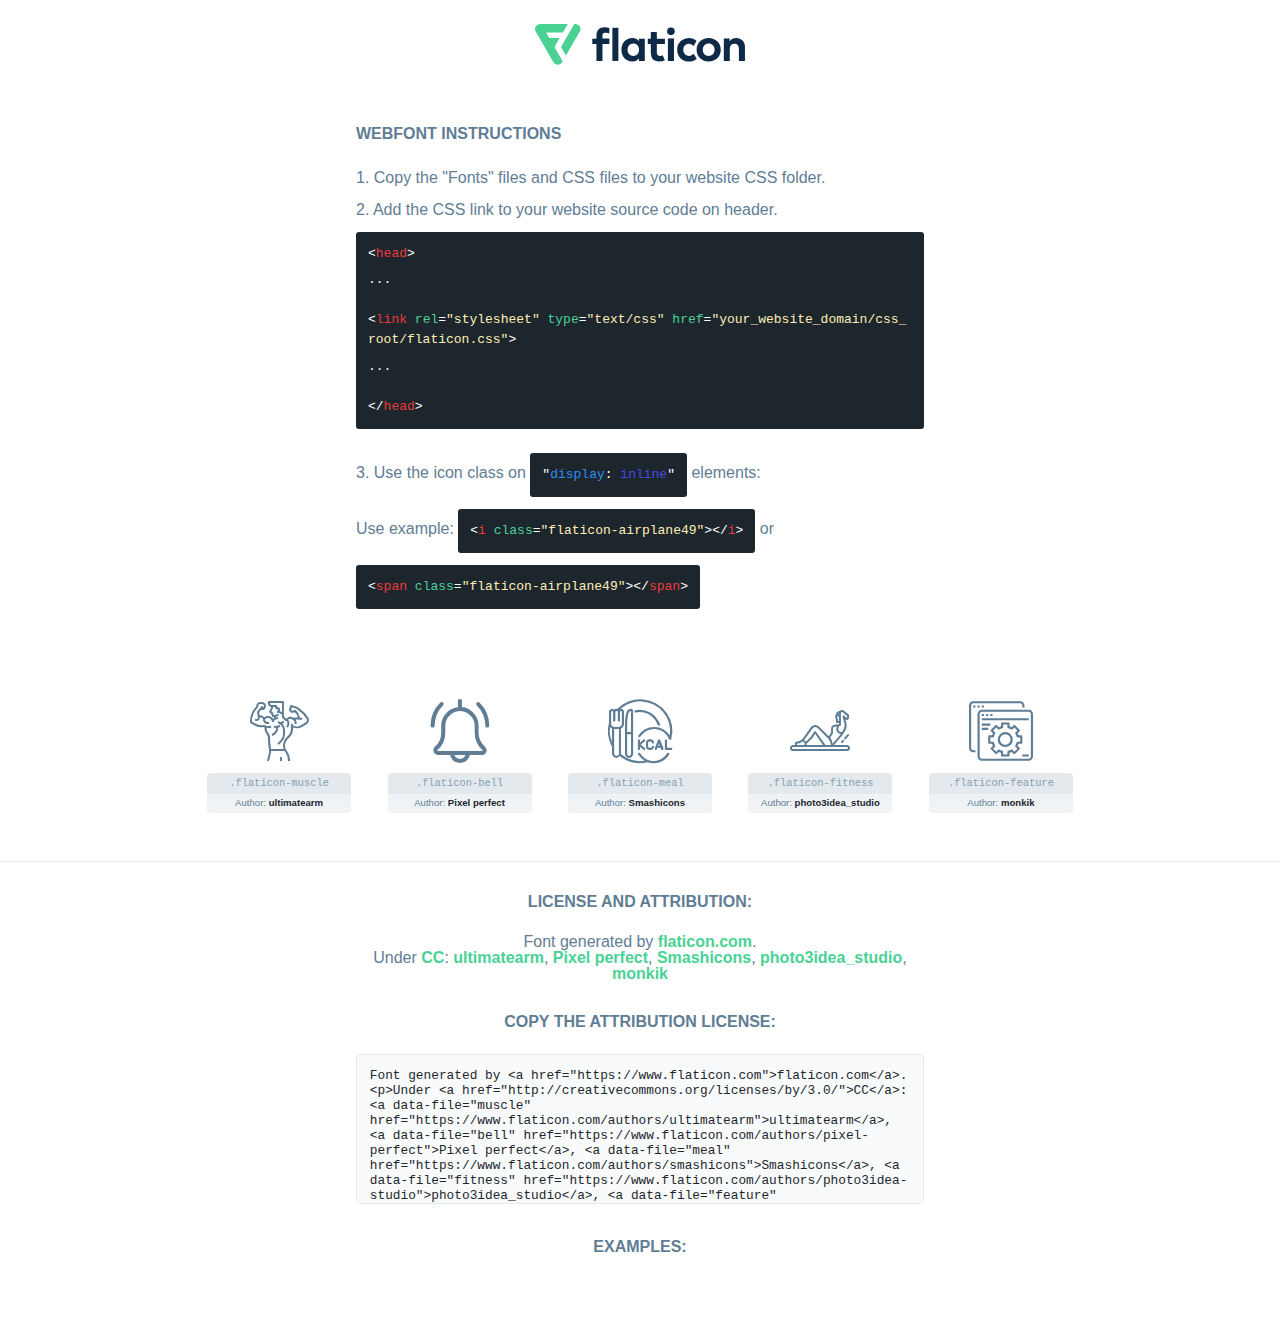
==== vendors/font/flaticon.html @ 3842f6e9 "fitness" ====
<!DOCTYPE html>
<html lang="en">
<head>
    <title>Flaticon Webfont</title>
    <link rel="stylesheet" type="text/css" href="flaticon.css"/>
    <meta charset="UTF-8">
    <style>
        html, body, div, span, applet, object, iframe,
        h1, h2, h3, h4, h5, h6, p, blockquote, pre,
        a, abbr, acronym, address, big, cite, code,
        del, dfn, em, img, ins, kbd, q, s, samp,
        small, strike, strong, sub, sup, tt, var,
        b, u, i, center,
        dl, dt, dd, ol, ul, li,
        fieldset, form, label, legend,
        table, caption, tbody, tfoot, thead, tr, th, td,
        article, aside, canvas, details, embed,
        figure, figcaption, footer, header, hgroup,
        menu, nav, output, ruby, section, summary,
        time, mark, audio, video {
            margin: 0;
            padding: 0;
            border: 0;
            font-size: 100%;
            font: inherit;
            vertical-align: baseline;
        }

        /* HTML5 display-role reset for older browsers */
        article, aside, details, figcaption, figure,
        footer, header, hgroup, menu, nav, section {
            display: block;
        }

        body {
            line-height: 1;
        }

        ol, ul {
            list-style: none;
        }

        blockquote, q {
            quotes: none;
        }

        blockquote:before, blockquote:after,
        q:before, q:after {
            content: '';
            content: none;
        }

        table {
            border-collapse: collapse;
            border-spacing: 0;
        }

        body {
            font-family: Helvetica, Arial, sans-serif;
            font-size: 16px;
            color: #5f7d95;
        }

        a {
            color: #4AD295;
            font-weight: bold;
            text-decoration: none;
        }

        * {
            -moz-box-sizing: border-box;
            -webkit-box-sizing: border-box;
            box-sizing: border-box;
            margin: 0;
            padding: 0;
        }

        [class^="flaticon-"]:before, [class*=" flaticon-"]:before, [class^="flaticon-"]:after, [class*=" flaticon-"]:after {
            font-family: Flaticon;
            font-size: 30px;
            font-style: normal;
            margin-left: 20px;
            color: #333;
        }

        .wrapper {
            max-width: 600px;
            margin: auto;
            padding: 0 1em;
        }

        .title {
            margin-bottom: 24px;
            text-transform: uppercase;
            font-weight: bold;
        }

        header {
            text-align: center;
            padding: 24px;
        }

        header .logo {
            width: 210px;
            height: auto;
            border: none;
            display: inline-block;
        }

        header strong {
            font-size: 28px;
            font-weight: 500;
            vertical-align: middle;
        }

        .demo {
            margin: 2em auto;
            line-height: 1.25em;
        }

        .demo ul li {
            margin-bottom: 12px;
        }

        .demo ul li code {
            background-color: #1D262D;
            border-radius: 3px;
            padding: 12px;
            display: inline-block;
            color: #fff;
            font-family: Consolas, Monaco, Lucida Console, Liberation Mono, DejaVu Sans Mono, Bitstream Vera Sans Mono, Courier New, monospace;
            font-weight: lighter;
            margin-top: 12px;
            font-size: 13px;
            word-break: break-all;
        }

        .demo ul li code .red {
            color: #EC3A3B;
        }

        .demo ul li code .green {
            color: #4AD295;
        }

        .demo ul li code .yellow {
            color: #FFEEB6;
        }

        .demo ul li code .blue {
            color: #2C8CF4;
        }

        .demo ul li code .purple {
            color: #4949E7;
        }

        .demo ul li code .dots {
            margin-top: 0.5em;
            display: block;
        }

        #glyphs {
            border-bottom: 1px solid #E3E9ED;
            padding: 2em 0;
            text-align: center;
        }

        .glyph {
            display: inline-block;
            width: 9em;
            margin: 1em;
            text-align: center;
            vertical-align: top;
            background: #FFF;
        }

        .glyph .flaticon {
            padding: 10px;
            display: block;
            font-family: "Flaticon";
            font-size: 64px;
            line-height: 1;
        }

        .glyph .flaticon:before {
            font-size: 64px;
            color: #5f7d95;
            margin-left: 0;
        }

        .class-name {
            font-size: 0.65em;
            background-color: #E3E9ED;
            color: #869FB2;
            border-radius: 4px 4px 0 0;
            padding: 0.5em;
            font-family: Consolas, Monaco, Lucida Console, Liberation Mono, DejaVu Sans Mono, Bitstream Vera Sans Mono, Courier New, monospace;
        }

        .author-name {
            font-size: 0.6em;
            background-color: #EFF3F6;
            border-top: 0;
            border-radius: 0 0 4px 4px;
            padding: 0.5em;
        }

        .author-name a {
            color: #1D262D;
        }

        .class-name:last-child {
            font-size: 10px;
            color: #888;
        }

        .class-name:last-child a {
            font-size: 10px;
            color: #555;
        }

        .glyph > input {
            display: block;
            width: 100px;
            margin: 5px auto;
            text-align: center;
            font-size: 12px;
            cursor: text;
        }

        .glyph > input.icon-input {
            font-family: "Flaticon";
            font-size: 16px;
            margin-bottom: 10px;
        }

        .attribution .title {
            margin-top: 2em;
        }

        .attribution textarea {
            background-color: #F8FAFB;
            color: #1D262D;
            padding: 1em;
            border: none;
            box-shadow: none;
            border: 1px solid #E3E9ED;
            border-radius: 4px;
            resize: none;
            width: 100%;
            height: 150px;
            font-size: 0.8em;
            font-family: Consolas, Monaco, Lucida Console, Liberation Mono, DejaVu Sans Mono, Bitstream Vera Sans Mono, Courier New, monospace;
            -webkit-appearance: none;
        }

        .attribution textarea:hover {
            border-color: #CFD9E0;
        }

        .attribution textarea:focus {
            border-color: #4AD295;
        }

        .iconsuse {
            margin: 2em auto;
            text-align: center;
            max-width: 1200px;
        }

        .iconsuse:after {
            content: '';
            display: table;
            clear: both;
        }

        .iconsuse .image {
            float: left;
            width: 25%;
            padding: 0 1em;
        }

        .iconsuse .image p {
            margin-bottom: 1em;
        }

        .iconsuse .image span {
            display: block;
            font-size: 0.65em;
            background-color: #222;
            color: #fff;
            border-radius: 4px;
            padding: 0.5em;
            color: #FFFF99;
            margin-top: 1em;
            font-family: Consolas, Monaco, Lucida Console, Liberation Mono, DejaVu Sans Mono, Bitstream Vera Sans Mono, Courier New, monospace;
        }

        .flaticon:before {
            color: #5f7d95;
        }

        #footer {
            text-align: center;
            background-color: #1D262D;
            color: #869FB2;
            padding: 12px;
            font-size: 14px;
        }

        #footer a {
            font-weight: normal;
        }

        @media (max-width: 960px) {
            .iconsuse .image {
                width: 50%;
            }
        }

        .preview {
            width: 100px;
            display: inline-block;
            margin: 10px;
        }

        .preview .inner {
            display: inline-block;
            width: 100%;
            text-align: center;
            background: #f5f5f5;
            -webkit-border-radius: 3px 3px 0 0;
            -moz-border-radius: 3px 3px 0 0;
            border-radius: 3px 3px 0 0;
        }

        .preview .inner  {
            line-height: 85px;
            font-size: 40px;
            color: #333;
        }

        .label {
            display: inline-block;
            width: 100%;
            box-sizing: border-box;
            padding: 5px;
            font-size: 10px;
            font-family: Monaco, monospace;
            color: #666;
            white-space: nowrap;
            overflow: hidden;
            text-overflow: ellipsis;
            background: #ddd;
            -webkit-border-radius: 0 0 3px 3px;
            -moz-border-radius: 0 0 3px 3px;
            border-radius: 0 0 3px 3px;
            color: #666;
        }
    </style>
</head>
<body>
    <header>
        <a href="https://www.flaticon.com/" target="_blank" class="logo">
            <svg xmlns="http://www.w3.org/2000/svg" viewBox="0 0 394.3 76.5">
                <path d="M156.6,69.4H145.3V7.1h11.3Z" style="fill:#0e2a47"/>
                <path d="M206.2,69.4h-11V64.8a15.4,15.4,0,0,1-12.6,5.7c-11.6,0-20.3-9.5-20.3-22.1s8.8-22.1,20.3-22.1a15.4,15.4,0,0,1,12.6,5.8V27.5h11Zm-32.4-21c0,6.4,4.2,11.6,10.8,11.6s10.8-4.9,10.8-11.6-4.4-11.6-10.8-11.6S173.9,42,173.9,48.4Z"
                      style="fill:#0e2a47"/>
                <path d="M262.5,13.7a7.2,7.2,0,0,1-14.4,0,7.2,7.2,0,1,1,14.4,0ZM261,69.4H249.6v-42H261Z"
                      style="fill:#0e2a47"/>
                <path id="_Trazado_" data-name="&lt;Trazado&gt;"
                      d="M139.6,17.8a16.6,16.6,0,0,0-8-1.4c-3.2.4-4.9,2-4.9,5.9v5.1h13V37.5h-13v32H115.4v-32h-7.8v-10h7.8V22.2c0-9.9,5.2-16.3,15-16.3a23.4,23.4,0,0,1,9.3,1.8Z"
                      style="fill:#0e2a47"/>
                <path d="M235.1,60c-3.5,0-6.3-1.9-6.3-7.1V37.5H244v-10H228.8V15H217.5V27.5h-5.7v10h5.7V53.7c0,10.9,5.3,16.8,15.7,16.8A22.9,22.9,0,0,0,244,68l-4.3-9.1A12.3,12.3,0,0,1,235.1,60Z"
                      style="fill:#0e2a47"/>
                <path d="M348.9,48.4c0,12.6-9.7,22.1-22.7,22.1s-22.7-9.4-22.7-22.1,9.6-22.1,22.7-22.1S348.9,35.8,348.9,48.4Zm-33.9,0c0,6.8,4.8,11.6,11.1,11.6s11.2-4.8,11.2-11.6-4.8-11.6-11.2-11.6S315.1,41.6,315.1,48.4Z"
                      style="fill:#0e2a47"/>
                <path d="M394.3,42.7V69.4H382.9V46.3c0-6.1-3-9.4-8.2-9.4s-8.9,3.2-8.9,9.5v23H354.6v-42h11v4.9c3-4.5,7.6-6.1,12.3-6.1C387.5,26.3,394.3,33,394.3,42.7Z"
                      style="fill:#0e2a47"/>
                <path d="M298,55.7h0a12.4,12.4,0,0,1-8.2,4.2h-.9l-1.8-.2a10,10,0,0,1-7.4-5.6,13.2,13.2,0,0,1-1.2-5.8,13,13,0,0,1,1.3-5.9,10.1,10.1,0,0,1,7.5-5.5h2.4a11.7,11.7,0,0,1,8.3,4.2l5.5-9.6a19.9,19.9,0,0,0-8.1-4.3,23.4,23.4,0,0,0-6.1-.8,25.2,25.2,0,0,0-7.5,1.1,20.9,20.9,0,0,0-8,4.6,21.9,21.9,0,0,0-6.8,16.4,21.9,21.9,0,0,0,6.7,16.3,20.9,20.9,0,0,0,8,4.6,25.2,25.2,0,0,0,7.7,1.2,23.6,23.6,0,0,0,6.2-.8,20,20,0,0,0,8.1-4.4Z"
                      style="fill:#0e2a47"/>
                <path d="M46.3,26.5H26.9L20.8,16H52.4L61.6,0H9.4A9.3,9.3,0,0,0,1.3,4.7a9.3,9.3,0,0,0,0,9.4L34.6,71.8a9.4,9.4,0,0,0,16.2,0l1.1-1.9L36.6,43.3Z"
                      style="fill:#4ad295"/>
                <path d="M84.2,4.7A9.3,9.3,0,0,0,76.1,0H73.8l-25,43.3,9.2,16L84.2,14A9.3,9.3,0,0,0,84.2,4.7Z"
                      style="fill:#4ad295"/>
            </svg>
        </a>
    </header>
    <section class="demo wrapper">

        <p class="title">Webfont Instructions</p>

        <ul>
            <li>
                <span class="num">1. </span>Copy the "Fonts" files and CSS files to your website CSS folder.
            </li>
            <li>
                <span class="num">2. </span>Add the CSS link to your website source code on header.
                <code class="big">
                    &lt;<span class="red">head</span>&gt;
                    <br/><span class="dots">...</span>
                    <br/>&lt;<span class="red">link</span> <span class="green">rel</span>=<span
                        class="yellow">"stylesheet"</span> <span class="green">type</span>=<span
                        class="yellow">"text/css"</span> <span class="green">href</span>=<span class="yellow">"your_website_domain/css_root/flaticon.css"</span>&gt;
                    <br/><span class="dots">...</span>
                    <br/>&lt;/<span class="red">head</span>&gt;
                </code>
            </li>

            <li>
                <p>
                    <span class="num">3. </span>Use the icon class on <code>"<span class="blue">display</span>:<span
                        class="purple"> inline</span>"</code> elements:
                    <br/>
                    Use example: <code>&lt;<span class="red">i</span> <span class="green">class</span>=<span class="yellow">&quot;flaticon-airplane49&quot;</span>&gt;&lt;/<span
                        class="red">i</span>&gt;</code> or <code>&lt;<span class="red">span</span> <span
                        class="green">class</span>=<span class="yellow">&quot;flaticon-airplane49&quot;</span>&gt;&lt;/<span
                        class="red">span</span>&gt;</code>
            </li>
        </ul>

    </section>
    <section id="glyphs">
            <div class="glyph">
                <i class="flaticon flaticon-muscle"></i>
                <div class="class-name">.flaticon-muscle</div>
                <div class="author-name">Author: <a data-file="muscle" href="https://www.flaticon.com/authors/ultimatearm">ultimatearm</a> </div>
            </div>

            <div class="glyph">
                <i class="flaticon flaticon-bell"></i>
                <div class="class-name">.flaticon-bell</div>
                <div class="author-name">Author: <a data-file="bell" href="https://www.flaticon.com/authors/pixel-perfect">Pixel perfect</a> </div>
            </div>

            <div class="glyph">
                <i class="flaticon flaticon-meal"></i>
                <div class="class-name">.flaticon-meal</div>
                <div class="author-name">Author: <a data-file="meal" href="https://www.flaticon.com/authors/smashicons">Smashicons</a> </div>
            </div>

            <div class="glyph">
                <i class="flaticon flaticon-fitness"></i>
                <div class="class-name">.flaticon-fitness</div>
                <div class="author-name">Author: <a data-file="fitness" href="https://www.flaticon.com/authors/photo3idea-studio">photo3idea_studio</a> </div>
            </div>

            <div class="glyph">
                <i class="flaticon flaticon-feature"></i>
                <div class="class-name">.flaticon-feature</div>
                <div class="author-name">Author: <a data-file="feature" href="https://www.flaticon.com/authors/monkik">monkik</a> </div>
            </div>

    </section>

    <section class="attribution wrapper"   style="text-align:center;">

        <div class="title">License and attribution:</div><div class="attrDiv">Font generated by <a href="https://www.flaticon.com">flaticon.com</a>. <div><p>Under <a href="http://creativecommons.org/licenses/by/3.0/">CC</a>: <a data-file="muscle" href="https://www.flaticon.com/authors/ultimatearm">ultimatearm</a>, <a data-file="bell" href="https://www.flaticon.com/authors/pixel-perfect">Pixel perfect</a>, <a data-file="meal" href="https://www.flaticon.com/authors/smashicons">Smashicons</a>, <a data-file="fitness" href="https://www.flaticon.com/authors/photo3idea-studio">photo3idea_studio</a>, <a data-file="feature" href="https://www.flaticon.com/authors/monkik">monkik</a></p>  </div>
        </div>
        <div class="title">Copy the Attribution License:</div>

        <textarea onclick="this.focus();this.select();">Font generated by &lt;a href=&quot;https://www.flaticon.com&quot;&gt;flaticon.com&lt;/a&gt;. <p>Under <a href="http://creativecommons.org/licenses/by/3.0/">CC</a>: <a data-file="muscle" href="https://www.flaticon.com/authors/ultimatearm">ultimatearm</a>, <a data-file="bell" href="https://www.flaticon.com/authors/pixel-perfect">Pixel perfect</a>, <a data-file="meal" href="https://www.flaticon.com/authors/smashicons">Smashicons</a>, <a data-file="fitness" href="https://www.flaticon.com/authors/photo3idea-studio">photo3idea_studio</a>, <a data-file="feature" href="https://www.flaticon.com/authors/monkik">monkik</a></p> 
        </textarea>

    </section>

    <section class="iconsuse">

        <div class="title">Examples:</div>
            <div class="image">
                <p>
                    <i class="fla
---- vendors/font/flaticon.css ----
@font-face {
    font-family: "flaticon";
    src: url("./flaticon.ttf?179493de3af81fdc2a2cacb5664f1b07") format("truetype"),
url("./flaticon.woff?179493de3af81fdc2a2cacb5664f1b07") format("woff"),
url("./flaticon.woff2?179493de3af81fdc2a2cacb5664f1b07") format("woff2"),
url("./flaticon.eot?179493de3af81fdc2a2cacb5664f1b07#iefix") format("embedded-opentype"),
url("./flaticon.svg?179493de3af81fdc2a2cacb5664f1b07#flaticon") format("svg");
}

i[class^="flaticon-"]:before, i[class*=" flaticon-"]:before {
    font-family: flaticon !important;
    font-style: normal;
    font-weight: normal !important;
    font-variant: normal;
    text-transform: none;
    line-height: 1;
    -webkit-font-smoothing: antialiased;
    -moz-osx-font-smoothing: grayscale;
}

.flaticon-muscle:before {
    content: "\f101";
}
.flaticon-bell:before {
    content: "\f102";
}
.flaticon-meal:before {
    content: "\f103";
}
.flaticon-fitness:before {
    content: "\f104";
}
.flaticon-feature:before {
    content: "\f105";
}
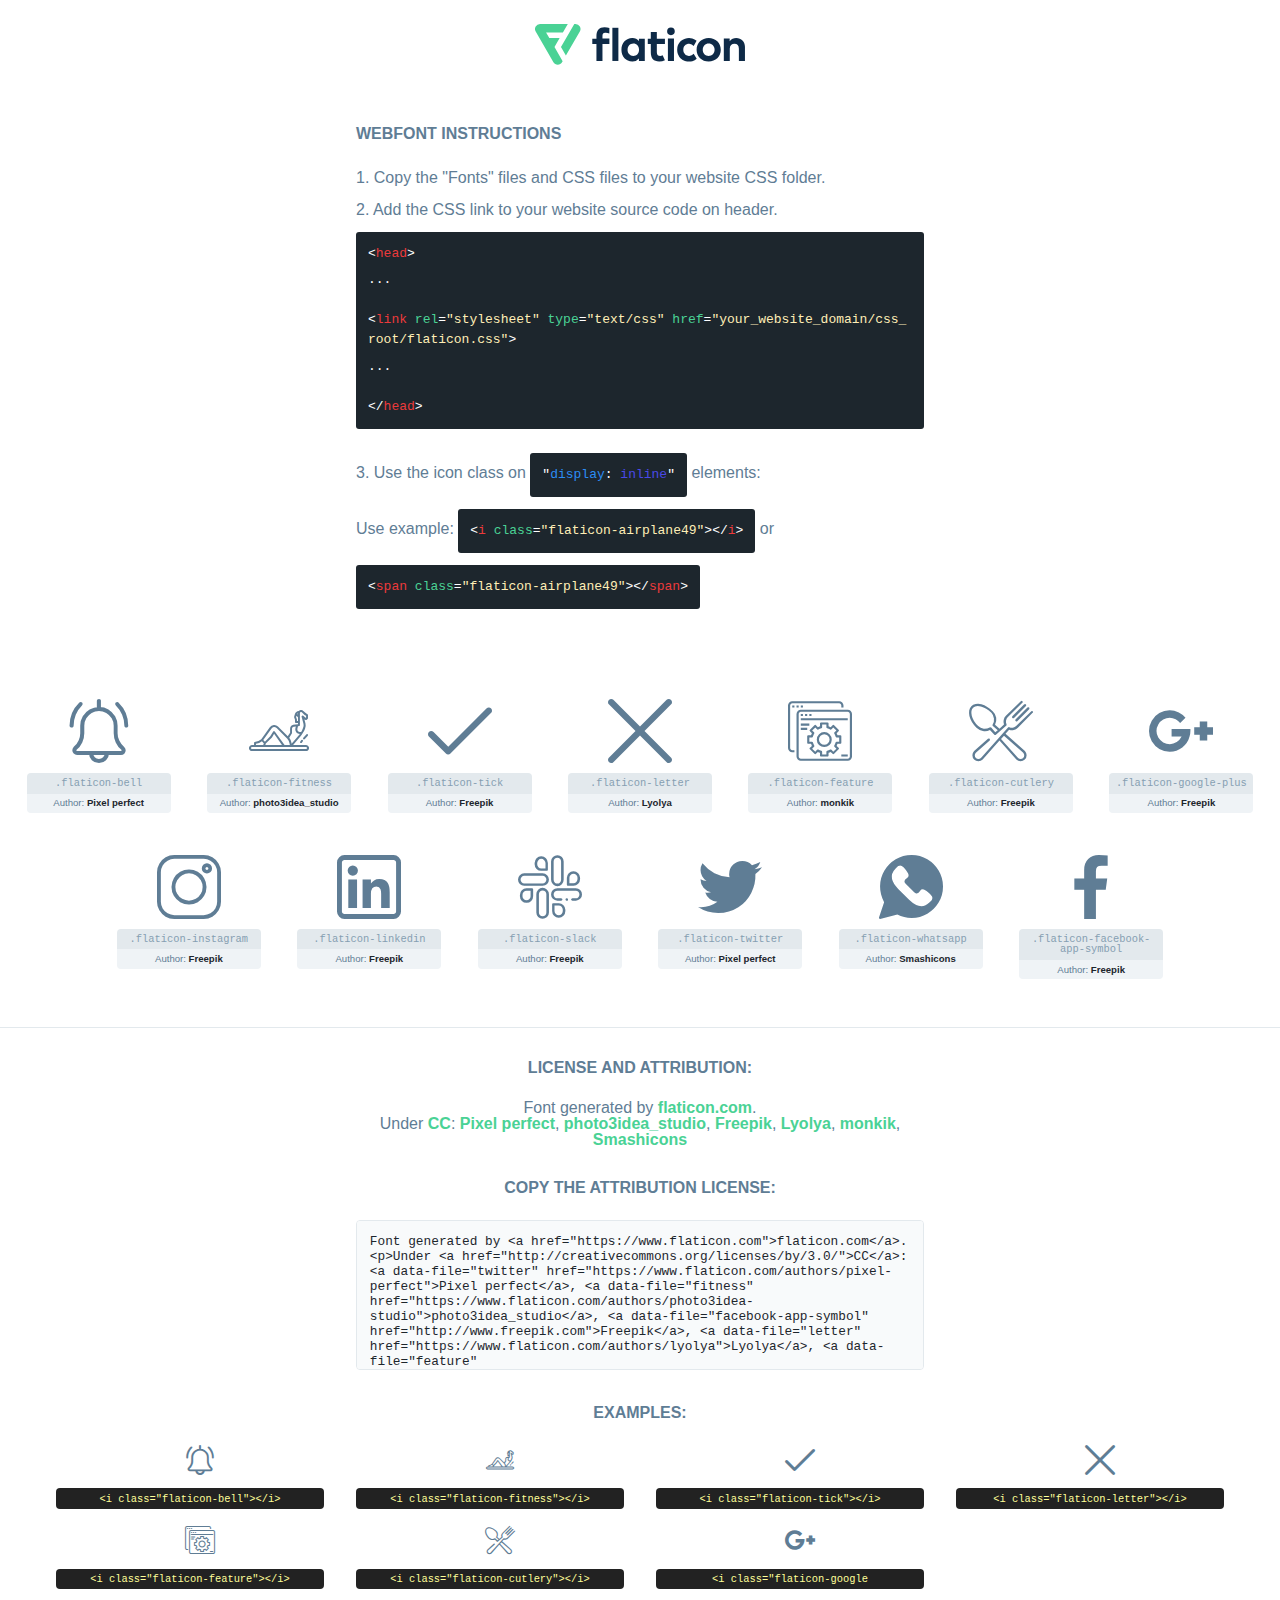
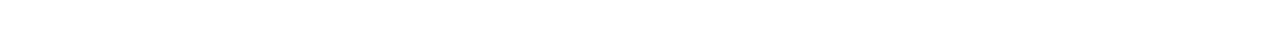
==== commit deb5bfaf: "Update" ====
--- a/vendors/font/flaticon.html
+++ b/vendors/font/flaticon.html
@@ -423,44 +423,92 @@
     </section>
     <section id="glyphs">
             <div class="glyph">
-                <i class="flaticon flaticon-muscle"></i>
-                <div class="class-name">.flaticon-muscle</div>
-                <div class="author-name">Author: <a data-file="muscle" href="https://www.flaticon.com/authors/ultimatearm">ultimatearm</a> </div>
-            </div>
-
-            <div class="glyph">
                 <i class="flaticon flaticon-bell"></i>
                 <div class="class-name">.flaticon-bell</div>
                 <div class="author-name">Author: <a data-file="bell" href="https://www.flaticon.com/authors/pixel-perfect">Pixel perfect</a> </div>
             </div>
 
             <div class="glyph">
-                <i class="flaticon flaticon-meal"></i>
-                <div class="class-name">.flaticon-meal</div>
-                <div class="author-name">Author: <a data-file="meal" href="https://www.flaticon.com/authors/smashicons">Smashicons</a> </div>
-            </div>
-
-            <div class="glyph">
                 <i class="flaticon flaticon-fitness"></i>
                 <div class="class-name">.flaticon-fitness</div>
                 <div class="author-name">Author: <a data-file="fitness" href="https://www.flaticon.com/authors/photo3idea-studio">photo3idea_studio</a> </div>
             </div>
 
             <div class="glyph">
+                <i class="flaticon flaticon-tick"></i>
+                <div class="class-name">.flaticon-tick</div>
+                <div class="author-name">Author: <a data-file="tick" href="http://www.freepik.com">Freepik</a> </div>
+            </div>
+
+            <div class="glyph">
+                <i class="flaticon flaticon-letter"></i>
+                <div class="class-name">.flaticon-letter</div>
+                <div class="author-name">Author: <a data-file="letter" href="https://www.flaticon.com/authors/lyolya">Lyolya</a> </div>
+            </div>
+
+            <div class="glyph">
                 <i class="flaticon flaticon-feature"></i>
                 <div class="class-name">.flaticon-feature</div>
                 <div class="author-name">Author: <a data-file="feature" href="https://www.flaticon.com/authors/monkik">monkik</a> </div>
             </div>
 
+            <div class="glyph">
+                <i class="flaticon flaticon-cutlery"></i>
+                <div class="class-name">.flaticon-cutlery</div>
+                <div class="author-name">Author: <a data-file="cutlery" href="http://www.freepik.com">Freepik</a> </div>
+            </div>
+
+            <div class="glyph">
+                <i class="flaticon flaticon-google-plus"></i>
+                <div class="class-name">.flaticon-google-plus</div>
+                <div class="author-name">Author: <a data-file="google-plus" href="http://www.freepik.com">Freepik</a> </div>
+            </div>
+
+            <div class="glyph">
+                <i class="flaticon flaticon-instagram"></i>
+                <div class="class-name">.flaticon-instagram</div>
+                <div class="author-name">Author: <a data-file="instagram" href="http://www.freepik.com">Freepik</a> </div>
+            </div>
+
+            <div class="glyph">
+                <i class="flaticon flaticon-linkedin"></i>
+                <div class="class-name">.flaticon-linkedin</div>
+                <div class="author-name">Author: <a data-file="linkedin" href="http://www.freepik.com">Freepik</a> </div>
+            </div>
+
+            <div class="glyph">
+                <i class="flaticon flaticon-slack"></i>
+                <div class="class-name">.flaticon-slack</div>
+                <div class="author-name">Author: <a data-file="slack" href="http://www.freepik.com">Freepik</a> </div>
+            </div>
+
+            <div class="glyph">
+                <i class="flaticon flaticon-twitter"></i>
+                <div class="class-name">.flaticon-twitter</div>
+                <div class="author-name">Author: <a data-file="twitter" href="https://www.flaticon.com/authors/pixel-perfect">Pixel perfect</a> </div>
+            </div>
+
+            <div class="glyph">
+                <i class="flaticon flaticon-whatsapp"></i>
+                <div class="class-name">.flaticon-whatsapp</div>
+                <div class="author-name">Author: <a data-file="whatsapp" href="https://www.flaticon.com/authors/smashicons">Smashicons</a> </div>
+            </div>
+
+            <div class="glyph">
+                <i class="flaticon flaticon-facebook-app-symbol"></i>
+                <div class="class-name">.flaticon-facebook-app-symbol</div>
+                <div class="author-name">Author: <a data-file="facebook-app-symbol" href="http://www.freepik.com">Freepik</a> </div>
+            </div>
+
     </section>
 
     <section class="attribution wrapper"   style="text-align:center;">
 
-        <div class="title">License and attribution:</div><div class="attrDiv">Font generated by <a href="https://www.flaticon.com">flaticon.com</a>. <div><p>Under <a href="http://creativecommons.org/licenses/by/3.0/">CC</a>: <a data-file="muscle" href="https://www.flaticon.com/authors/ultimatearm">ultimatearm</a>, <a data-file="bell" href="https://www.flaticon.com/authors/pixel-perfect">Pixel perfect</a>, <a data-file="meal" href="https://www.flaticon.com/authors/smashicons">Smashicons</a>, <a data-file="fitness" href="https://www.flaticon.com/authors/photo3idea-studio">photo3idea_studio</a>, <a data-file="feature" href="https://www.flaticon.com/authors/monkik">monkik</a></p>  </div>
+        <div class="title">License and attribution:</div><div class="attrDiv">Font generated by <a href="https://www.flaticon.com">flaticon.com</a>. <div><p>Under <a href="http://creativecommons.org/licenses/by/3.0/">CC</a>: <a data-file="twitter" href="https://www.flaticon.com/authors/pixel-perfect">Pixel perfect</a>, <a data-file="fitness" href="https://www.flaticon.com/authors/photo3idea-studio">photo3idea_studio</a>, <a data-file="facebook-app-symbol" href="http://www.freepik.com">Freepik</a>, <a data-file="letter" href="https://www.flaticon.com/authors/lyolya">Lyolya</a>, <a data-file="feature" href="https://www.flaticon.com/authors/monkik">monkik</a>, <a data-file="whatsapp" href="https://www.flaticon.com/authors/smashicons">Smashicons</a></p>  </div>
         </div>
         <div class="title">Copy the Attribution License:</div>
 
-        <textarea onclick="this.focus();this.select();">Font generated by &lt;a href=&quot;https://www.flaticon.com&quot;&gt;flaticon.com&lt;/a&gt;. <p>Under <a href="http://creativecommons.org/licenses/by/3.0/">CC</a>: <a data-file="muscle" href="https://www.flaticon.com/authors/ultimatearm">ultimatearm</a>, <a data-file="bell" href="https://www.flaticon.com/authors/pixel-perfect">Pixel perfect</a>, <a data-file="meal" href="https://www.flaticon.com/authors/smashicons">Smashicons</a>, <a data-file="fitness" href="https://www.flaticon.com/authors/photo3idea-studio">photo3idea_studio</a>, <a data-file="feature" href="https://www.flaticon.com/authors/monkik">monkik</a></p> 
+        <textarea onclick="this.focus();this.select();">Font generated by &lt;a href=&quot;https://www.flaticon.com&quot;&gt;flaticon.com&lt;/a&gt;. <p>Under <a href="http://creativecommons.org/licenses/by/3.0/">CC</a>: <a data-file="twitter" href="https://www.flaticon.com/authors/pixel-perfect">Pixel perfect</a>, <a data-file="fitness" href="https://www.flaticon.com/authors/photo3idea-studio">photo3idea_studio</a>, <a data-file="facebook-app-symbol" href="http://www.freepik.com">Freepik</a>, <a data-file="letter" href="https://www.flaticon.com/authors/lyolya">Lyolya</a>, <a data-file="feature" href="https://www.flaticon.com/authors/monkik">monkik</a>, <a data-file="whatsapp" href="https://www.flaticon.com/authors/smashicons">Smashicons</a></p> 
         </textarea>
 
     </section>
@@ -470,4 +518,41 @@
         <div class="title">Examples:</div>
             <div class="image">
                 <p>
-                    <i class="fla+                    <i class="flaticon flaticon-bell"></i>
+                    <span>&lt;i class=&quot;flaticon-bell&quot;&gt;&lt;/i&gt;</span>
+                </p>
+            </div>
+            <div class="image">
+                <p>
+                    <i class="flaticon flaticon-fitness"></i>
+                    <span>&lt;i class=&quot;flaticon-fitness&quot;&gt;&lt;/i&gt;</span>
+                </p>
+            </div>
+            <div class="image">
+                <p>
+                    <i class="flaticon flaticon-tick"></i>
+                    <span>&lt;i class=&quot;flaticon-tick&quot;&gt;&lt;/i&gt;</span>
+                </p>
+            </div>
+            <div class="image">
+                <p>
+                    <i class="flaticon flaticon-letter"></i>
+                    <span>&lt;i class=&quot;flaticon-letter&quot;&gt;&lt;/i&gt;</span>
+                </p>
+            </div>
+            <div class="image">
+                <p>
+                    <i class="flaticon flaticon-feature"></i>
+                    <span>&lt;i class=&quot;flaticon-feature&quot;&gt;&lt;/i&gt;</span>
+                </p>
+            </div>
+            <div class="image">
+                <p>
+                    <i class="flaticon flaticon-cutlery"></i>
+                    <span>&lt;i class=&quot;flaticon-cutlery&quot;&gt;&lt;/i&gt;</span>
+                </p>
+            </div>
+            <div class="image">
+                <p>
+                    <i class="flaticon flaticon-google-plus"></i>
+                    <span>&lt;i class=&quot;flaticon-google--- a/vendors/font/flaticon.css
+++ b/vendors/font/flaticon.css
@@ -1,10 +1,10 @@
 @font-face {
     font-family: "flaticon";
-    src: url("./flaticon.ttf?179493de3af81fdc2a2cacb5664f1b07") format("truetype"),
-url("./flaticon.woff?179493de3af81fdc2a2cacb5664f1b07") format("woff"),
-url("./flaticon.woff2?179493de3af81fdc2a2cacb5664f1b07") format("woff2"),
-url("./flaticon.eot?179493de3af81fdc2a2cacb5664f1b07#iefix") format("embedded-opentype"),
-url("./flaticon.svg?179493de3af81fdc2a2cacb5664f1b07#flaticon") format("svg");
+    src: url("./flaticon.ttf?5e2c0fe917face2235b09ef7c6fb6b6e") format("truetype"),
+url("./flaticon.woff?5e2c0fe917face2235b09ef7c6fb6b6e") format("woff"),
+url("./flaticon.woff2?5e2c0fe917face2235b09ef7c6fb6b6e") format("woff2"),
+url("./flaticon.eot?5e2c0fe917face2235b09ef7c6fb6b6e#iefix") format("embedded-opentype"),
+url("./flaticon.svg?5e2c0fe917face2235b09ef7c6fb6b6e#flaticon") format("svg");
 }
 
 i[class^="flaticon-"]:before, i[class*=" flaticon-"]:before {
@@ -18,18 +18,42 @@
     -moz-osx-font-smoothing: grayscale;
 }
 
-.flaticon-muscle:before {
+.flaticon-bell:before {
     content: "\f101";
 }
-.flaticon-bell:before {
+.flaticon-fitness:before {
     content: "\f102";
 }
-.flaticon-meal:before {
+.flaticon-tick:before {
     content: "\f103";
 }
-.flaticon-fitness:before {
+.flaticon-letter:before {
     content: "\f104";
 }
 .flaticon-feature:before {
     content: "\f105";
 }
+.flaticon-cutlery:before {
+    content: "\f106";
+}
+.flaticon-google-plus:before {
+    content: "\f107";
+}
+.flaticon-instagram:before {
+    content: "\f108";
+}
+.flaticon-linkedin:before {
+    content: "\f109";
+}
+.flaticon-slack:before {
+    content: "\f10a";
+}
+.flaticon-twitter:before {
+    content: "\f10b";
+}
+.flaticon-whatsapp:before {
+    content: "\f10c";
+}
+.flaticon-facebook-app-symbol:before {
+    content: "\f10d";
+}
